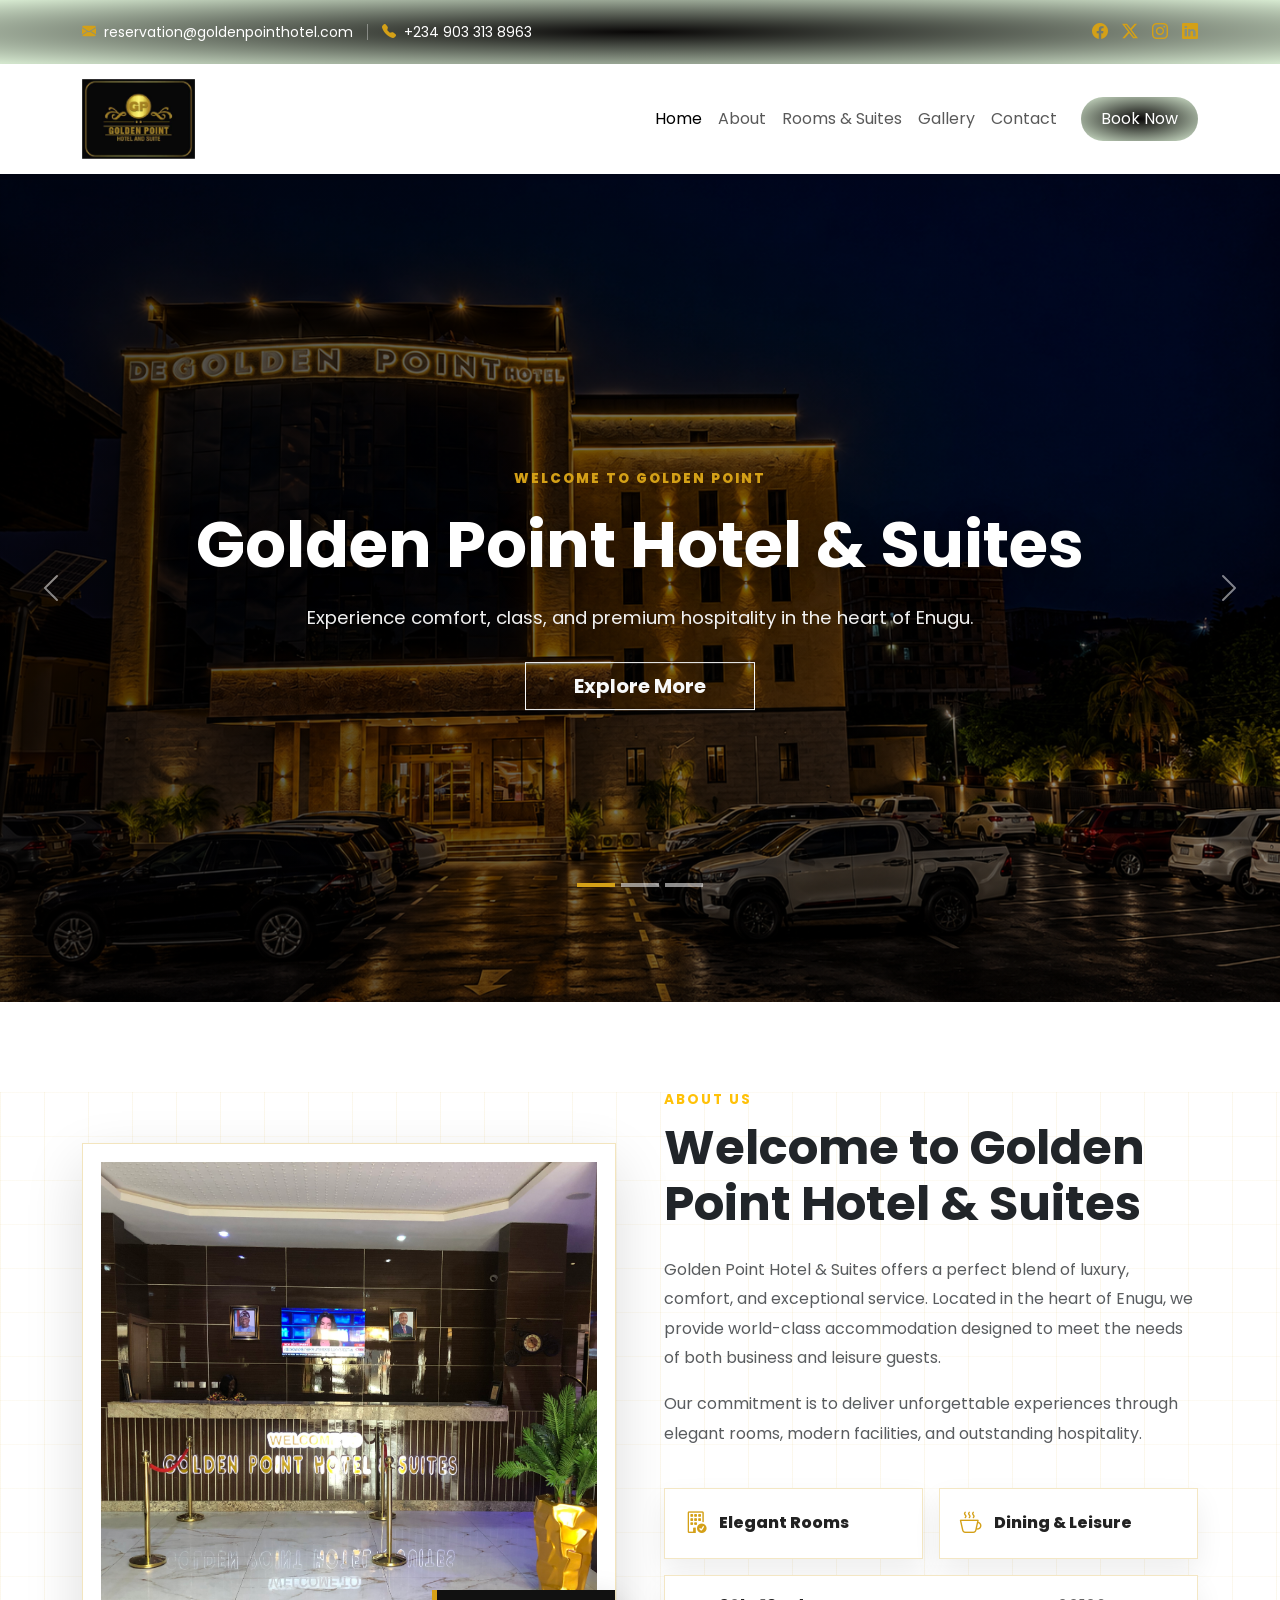
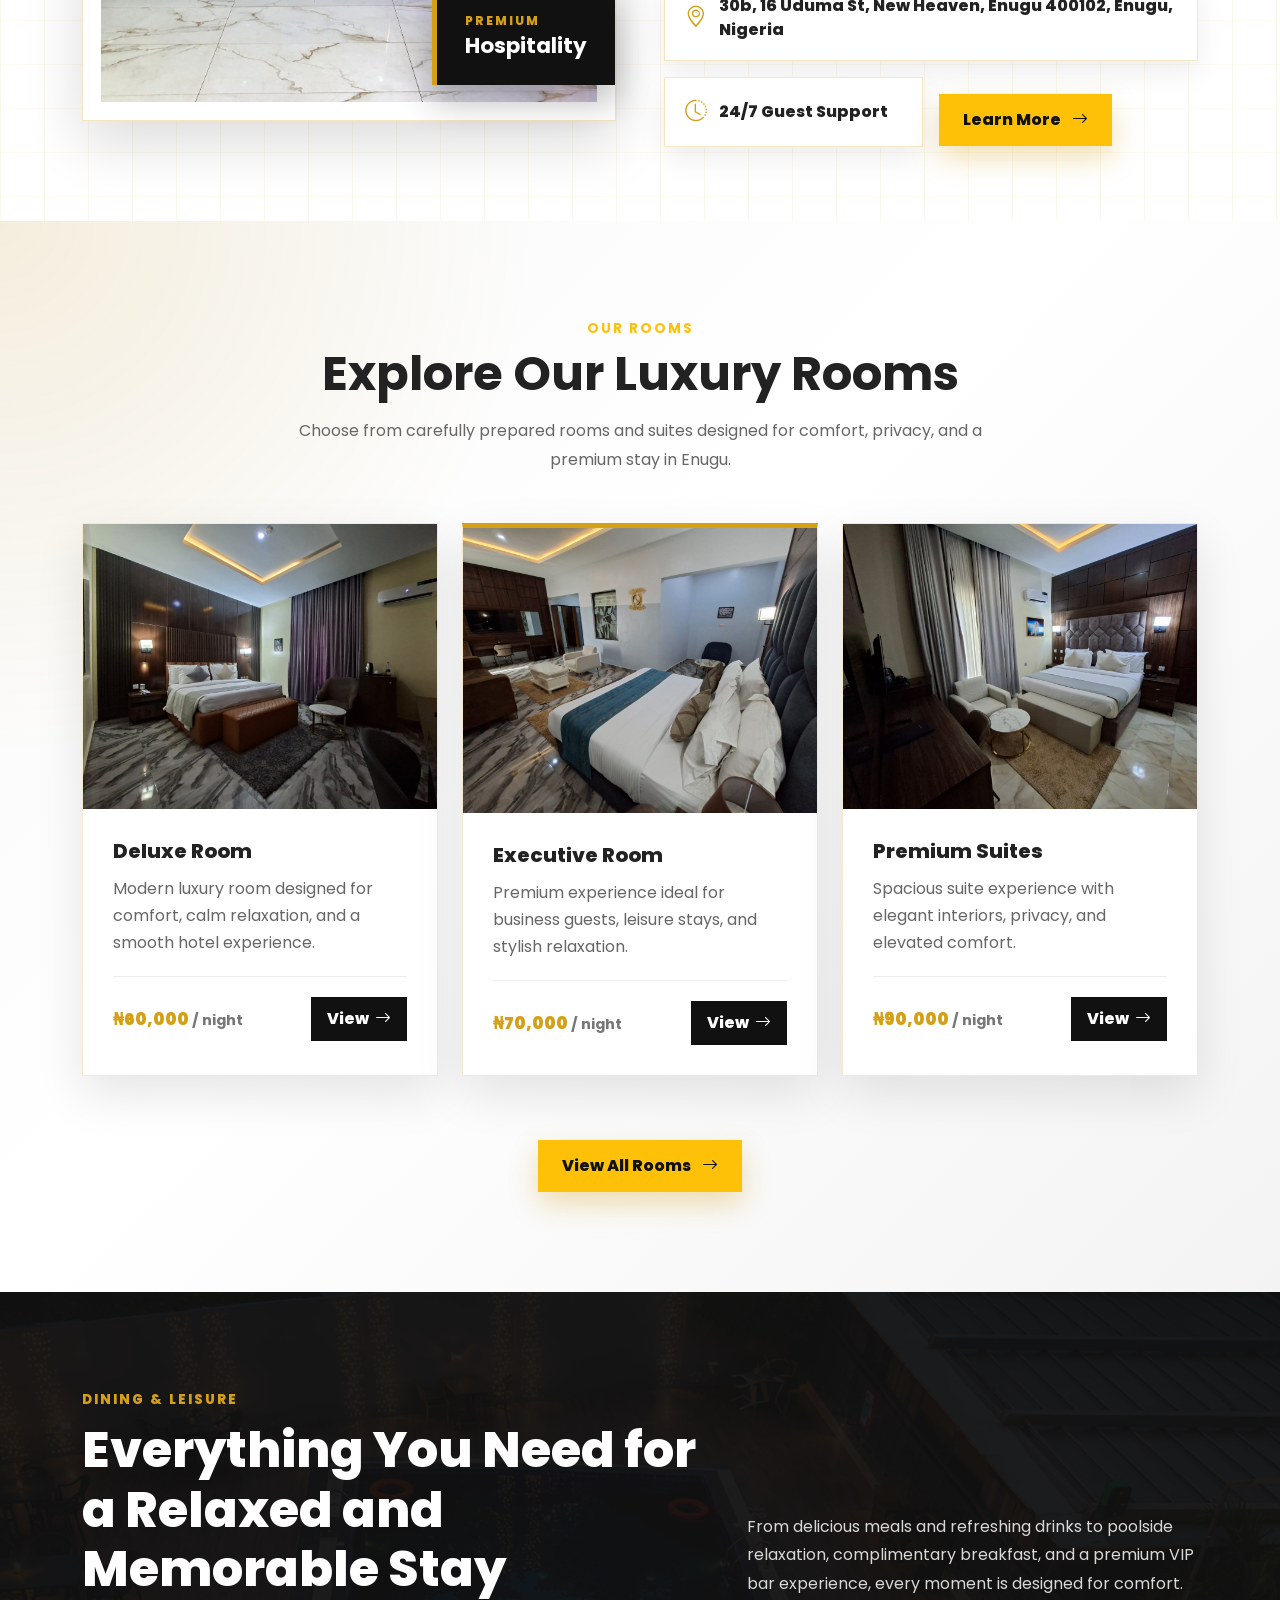
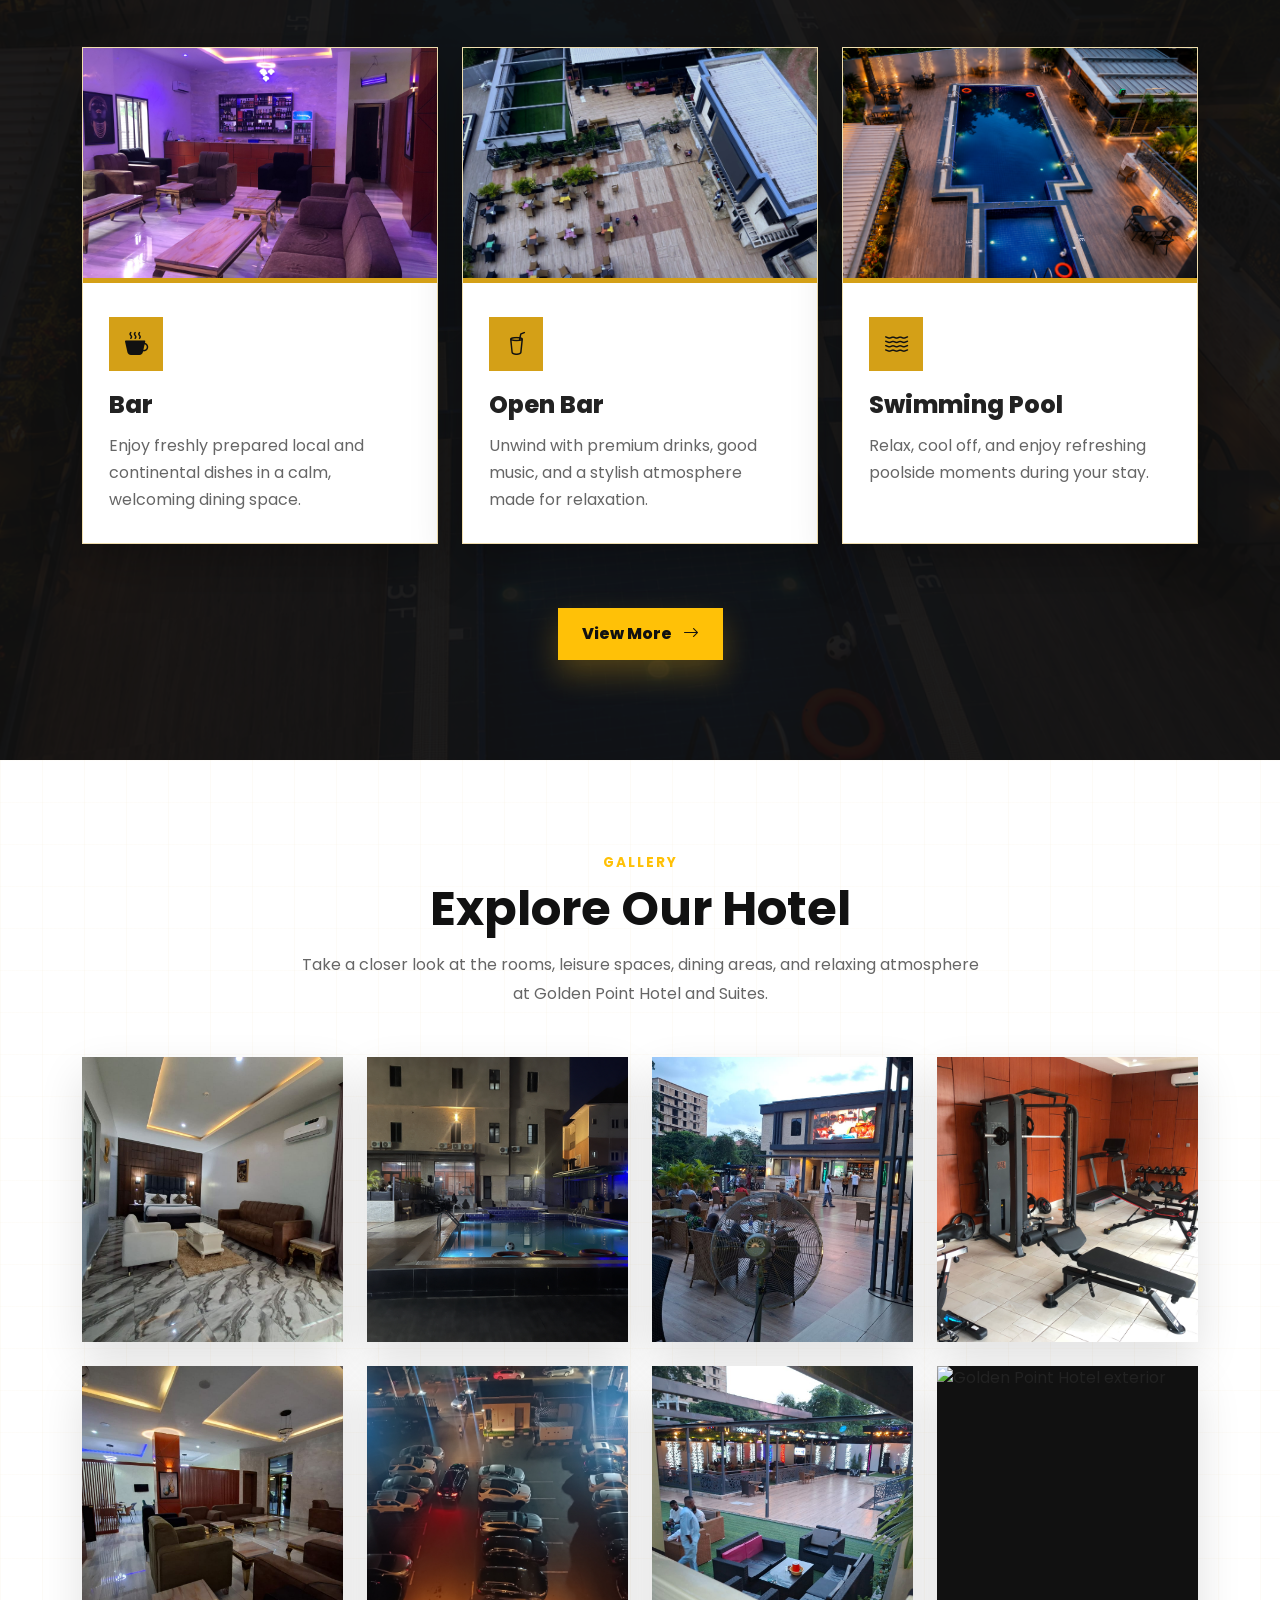
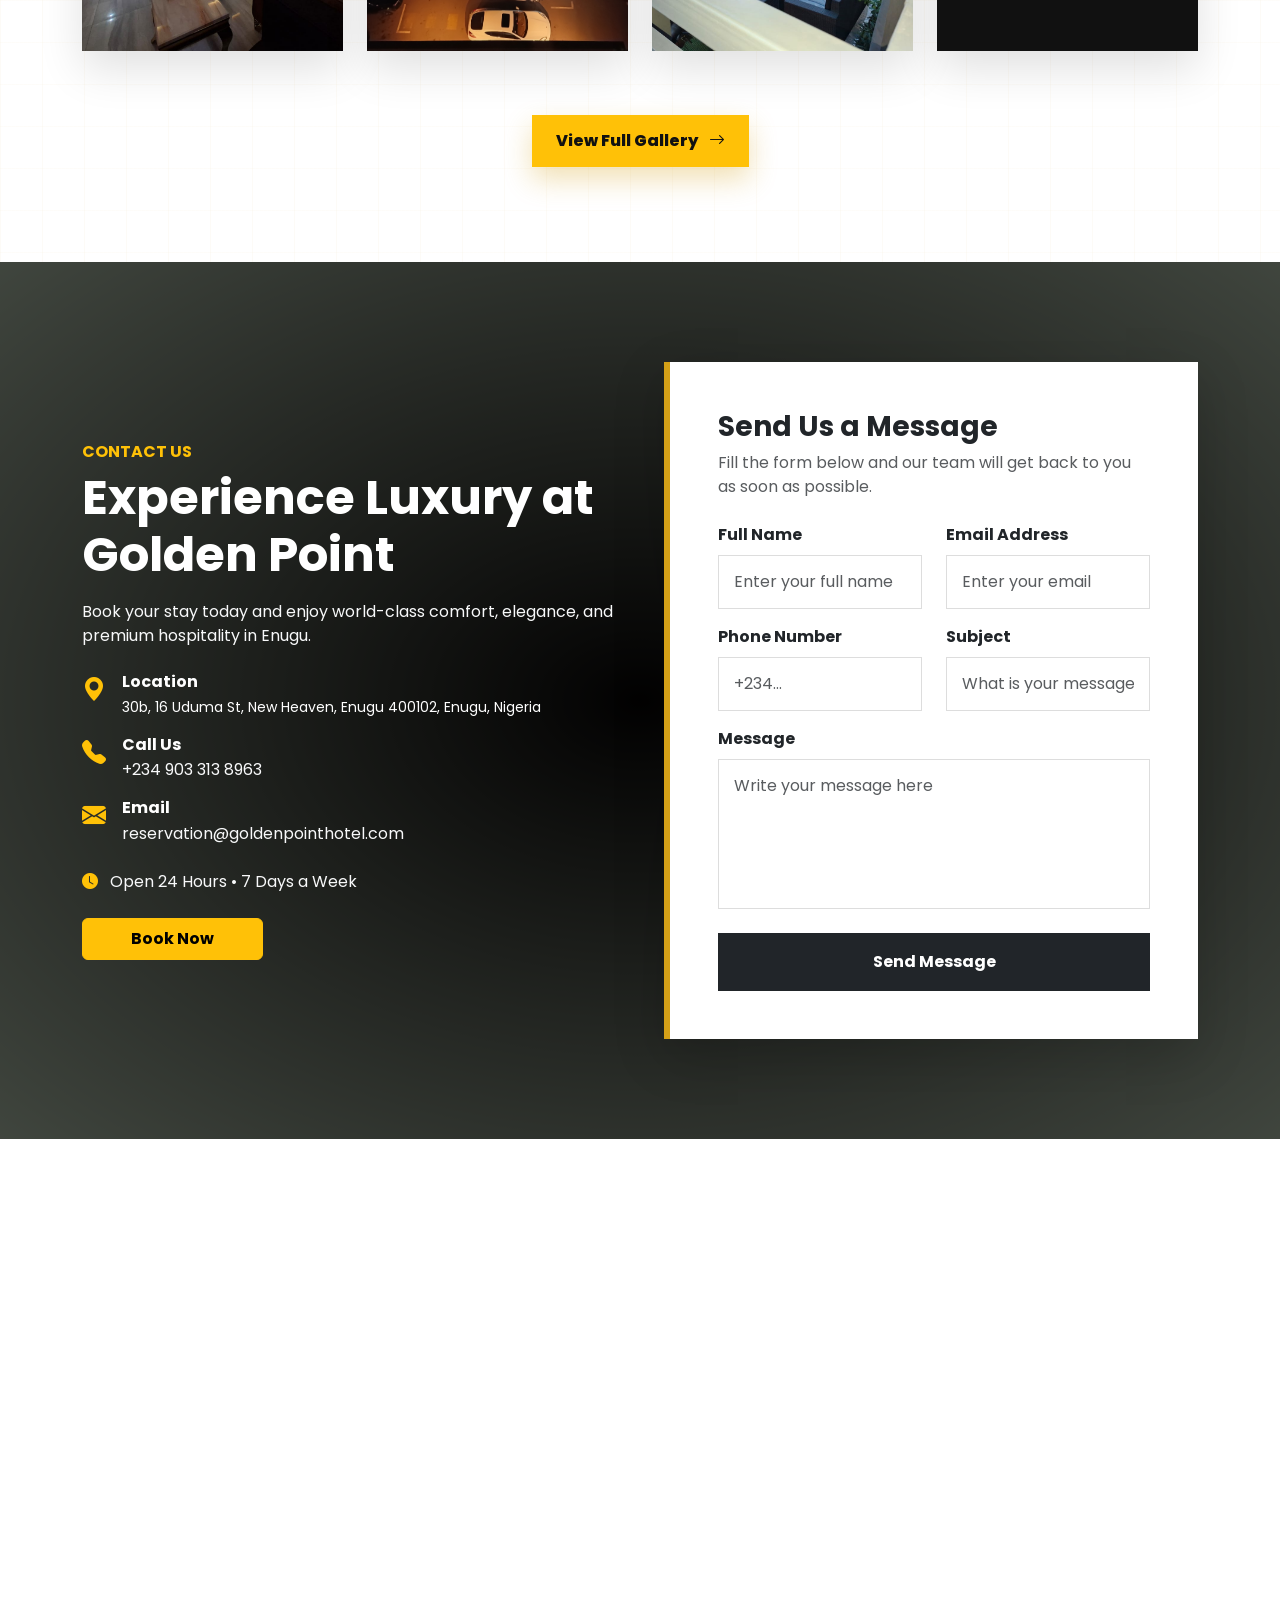
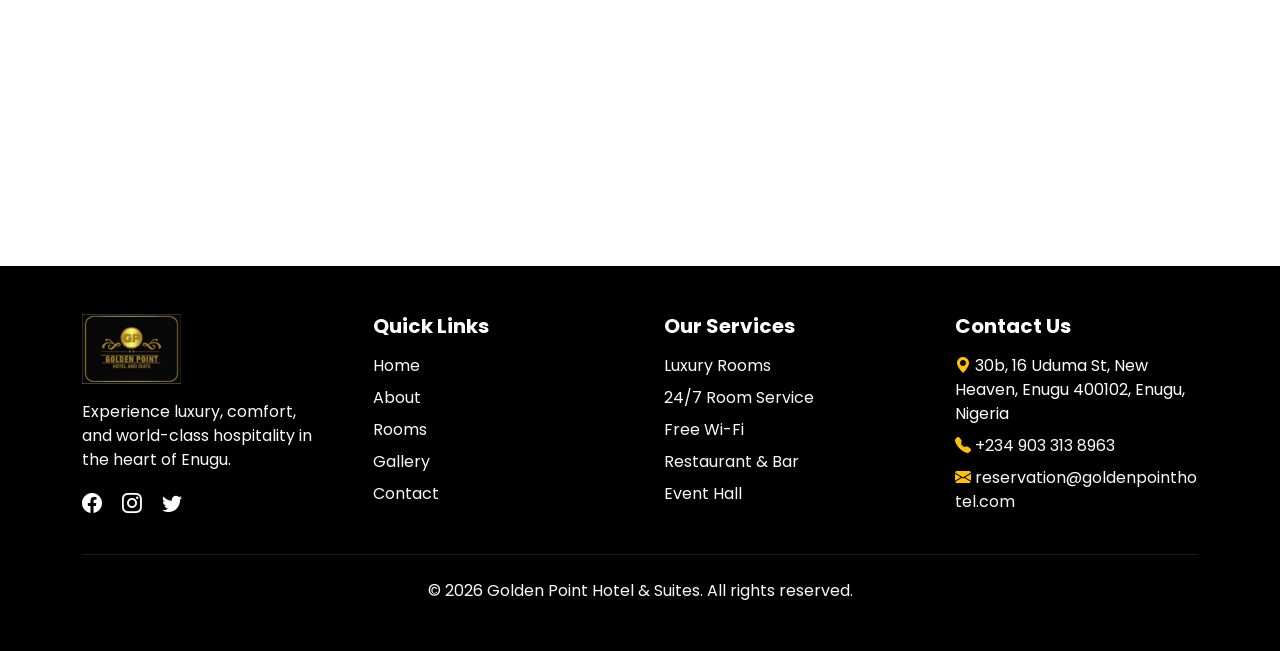
==== index.html @ 37c302a6 "first commit" ====
<!doctype html>
<html lang="en">
  <head>
    <meta charset="UTF-8" />
    <meta name="viewport" content="width=device-width, initial-scale=1.0" />
    <title>Golden Point Hotel & Suites</title>

    <!-- Bootstrap CSS -->
    <link
      href="https://cdn.jsdelivr.net/npm/bootstrap@5.3.3/dist/css/bootstrap.min.css"
      rel="stylesheet"
    />

    <!-- Bootstrap Icons -->
    <link
      href="https://cdn.jsdelivr.net/npm/bootstrap-icons@1.11.3/font/bootstrap-icons.css"
      rel="stylesheet"
    />

    <!-- Google Font (Luxury Feel) -->
    <link
      href="https://fonts.googleapis.com/css2?family=Poppins:wght@300;400;500;600;700&display=swap"
      rel="stylesheet"
    />

    <link rel="shortcut icon" href="images/golden-point-logo.jfif" />

    <link rel="stylesheet" href="style.css" />
  </head>

  <body>
    <!-- TOP BAR -->
    <div id="home" class="top-bar">
      <div
        class="container top-bar-inner d-flex align-items-center justify-content-between flex-wrap"
      >
        <div class="top-contact d-flex align-items-center gap-3">
          <div class="top-contact-item">
            <i class="bi bi-envelope-fill"></i>
            <a
              href="mailto:reservation@goldenpointhotel.com"
              class="text-decoration-none"
            >
              reservation@goldenpointhotel.com
            </a>
          </div>

          <span class="top-divider"></span>

          <div class="top-contact-item">
            <i class="bi bi-telephone-fill"></i>
            <a href="tel:+2349033138963" class="text-decoration-none">
              +234 903 313 8963
            </a>
          </div>
        </div>

        <div class="top-socials">
          <a href="#"><i class="bi bi-facebook"></i></a>
          <a href="#"><i class="bi bi-twitter-x"></i></a>
          <a href="#"><i class="bi bi-instagram"></i></a>
          <a href="#"><i class="bi bi-linkedin"></i></a>
        </div>
      </div>
    </div>

    <!-- navbar -->
    <nav
      class="navbar navbar-expand-lg navbar-light bg-white shadow-sm sticky-top"
    >
      <div class="container">
        <!-- Logo -->
        <a class="navbar-brand" href="index.html">
          <img src="images/golden-point-logo.jfif" alt="ACCIMA Logo" />
        </a>

        <!-- Mobile Toggle -->
        <button
          class="navbar-toggler"
          type="button"
          data-bs-toggle="collapse"
          data-bs-target="#navbarNav"
        >
          <span class="navbar-toggler-icon"></span>
        </button>

        <!-- Links -->
        <div
          class="collapse navbar-collapse justify-content-end"
          id="navbarNav"
        >
          <ul class="navbar-nav ms-auto align-items-lg-center">
            <li class="nav-item">
              <a class="nav-link active" href="#">Home</a>
            </li>

            <li class="nav-item">
              <a class="nav-link" href="about.html">About</a>
            </li>

            <li class="nav-item">
              <a class="nav-link" href="room.html">Rooms & Suites</a>
            </li>

            <li class="nav-item">
              <a class="nav-link" href="gallery.html">Gallery</a>
            </li>

            <li class="nav-item">
              <a class="nav-link" href="contact.html">Contact</a>
            </li>

            <!-- CTA Button -->
            <li class="nav-item ms-lg-3 mt-3 mt-lg-0">
              <a class="book-btn nav-link" href="room.html"> Book Now </a>
            </li>
          </ul>
        </div>
      </div>
    </nav>

    <!-- 🔶 PREMIUM HERO CAROUSEL -->
    <section class="hero-section">
      <div
        id="heroCarousel"
        class="carousel slide carousel-fade"
        data-bs-ride="carousel"
        data-bs-interval="5500"
      >
        <!-- Indicators -->
        <div class="carousel-indicators hero-indicators">
          <button
            type="button"
            data-bs-target="#heroCarousel"
            data-bs-slide-to="0"
            class="active"
            aria-current="true"
            aria-label="Slide 1"
          ></button>

          <button
            type="button"
            data-bs-target="#heroCarousel"
            data-bs-slide-to="1"
            aria-label="Slide 2"
          ></button>

          <button
            type="button"
            data-bs-target="#heroCarousel"
            data-bs-slide-to="2"
            aria-label="Slide 3"
          ></button>
        </div>

        <div class="carousel-inner">
          <!-- Slide 1 -->
          <div class="carousel-item active">
            <img
              src="images/outside-view golden point.png"
              class="d-block w-100 hero-img"
              alt="Golden Point Hotel and Suites"
            />

            <div class="Overlay-Div-Hero"></div>

            <div class="carousel-caption hero-caption">
              <span class="hero-label">WELCOME TO GOLDEN POINT</span>

              <h1 class="display-3 fw-bold">Golden Point Hotel & Suites</h1>

              <p class="hero-text">
                Experience comfort, class, and premium hospitality in the heart
                of Enugu.
              </p>

              <div class="d-flex flex-wrap justify-content-center gap-3">
                <a
                  href="#about"
                  class="btn btn-outline-light rounded-0 btn-lg fw-bold px-5"
                >
                  Explore More
                </a>
              </div>
            </div>
          </div>

          <!-- Slide 2 -->
          <div class="carousel-item">
            <img
              src="images/IMG_1075 copy.jpg"
              class="d-block w-100 hero-img"
              alt="Luxury room at Golden Point Hotel"
            />

            <div class="Overlay-Div-Hero"></div>
          </div>

          <!-- Slide 3 -->
          <div class="carousel-item">
            <img
              src="images/golden-point-main-hero-img.png"
              class="d-block w-100 hero-img"
              alt="Golden Point Hotel pool and leisure area"
            />

            <div class="Overlay-Div-Hero"></div>
          </div>
        </div>

        <!-- Controls -->
        <button
          class="carousel-control-prev hero-control"
          type="button"
          data-bs-target="#heroCarousel"
          data-bs-slide="prev"
        >
          <span class="carousel-control-prev-icon"></span>
        </button>

        <button
          class="carousel-control-next hero-control"
          type="button"
          data-bs-target="#heroCarousel"
          data-bs-slide="next"
        >
          <span class="carousel-control-next-icon"></span>
        </button>
      </div>
    </section>

    <!--  -->

    <!-- ABOUT US SECTION -->
    <section id="about" class="home-about-section">
      <div class="container">
        <div class="row align-items-center g-5">
          <!-- Image -->
          <div class="col-lg-6">
            <div class="about-image-wrap">
              <img
                src="images/golden-point-reception.JPG"
                class="about-main-img"
                alt="Golden Point Hotel reception"
              />

              <div class="about-badge">
                <span>Premium</span>
                <strong>Hospitality</strong>
              </div>
            </div>
          </div>

          <!-- Text -->
          <div class="col-lg-6">
            <div class="about-content">
              <h6 class="text-warning fw-bold about-subtitle">ABOUT US</h6>

              <h2 class="fw-bold mb-4">
                Welcome to Golden Point Hotel & Suites
              </h2>

              <p class="text-muted">
                Golden Point Hotel & Suites offers a perfect blend of luxury,
                comfort, and exceptional service. Located in the heart of Enugu,
                we provide world-class accommodation designed to meet the needs
                of both business and leisure guests.
              </p>

              <p class="text-muted">
                Our commitment is to deliver unforgettable experiences through
                elegant rooms, modern facilities, and outstanding hospitality.
              </p>

              <div class="row g-3 align-items-center my-4">
                <div class="col-sm-6">
                  <div class="about-feature">
                    <i class="bi bi-building-check"></i>
                    <span>Elegant Rooms</span>
                  </div>
                </div>

                <div class="col-sm-6">
                  <div class="about-feature">
                    <i class="bi bi-cup-hot"></i>
                    <span>Dining & Leisure</span>
                  </div>
                </div>

                <div class="col-sm-12">
                  <div class="about-feature">
                    <i class="bi bi-geo-alt"></i>
                    <span class="text-wrap"
                      >30b, 16 Uduma St, New Heaven, Enugu 400102, Enugu,
                      Nigeria</span
                    >
                  </div>
                </div>

                <div class="col-sm-6">
                  <div class="about-feature">
                    <i class="bi bi-clock-history"></i>
                    <span>24/7 Guest Support</span>
                  </div>
                </div>

                <div class="col-sm-6">
                  <a
                    href="about.html"
                    class="btn btn-warning about-btn px-4 mt-3"
                  >
                    Learn More
                    <i class="bi bi-arrow-right ms-2"></i>
                  </a>
                </div>
              </div>
            </div>
          </div>
        </div>
      </div>
    </section>

    <!-- OUR ROOMS -->
    <section class="home-rooms-section">
      <div class="container">
        <!-- Section Title -->
        <div class="text-center mb-5">
          <h6 class="text-warning fw-bold rooms-subtitle">OUR ROOMS</h6>
          <h2 class="fw-bold rooms-title">Explore Our Luxury Rooms</h2>
          <p class="rooms-text mx-auto">
            Choose from carefully prepared rooms and suites designed for
            comfort, privacy, and a premium stay in Enugu.
          </p>
        </div>

        <div class="row g-4">
          <!-- Deluxe Room -->
          <div class="col-md-6 col-lg-4">
            <div class="room-card">
              <div class="room-img">
                <img src="images/deluxe-golden-point.jfif" alt="Deluxe Room" />
              </div>

              <div class="room-content">
                <h5>Deluxe Room</h5>
                <p>
                  Modern luxury room designed for comfort, calm relaxation, and
                  a smooth hotel experience.
                </p>

                <div class="room-bottom">
                  <span class="room-price">₦60,000 <small>/ night</small></span>
                  <a href="deluxe-room.html" class="room-link">
                    View
                    <i class="bi bi-arrow-right"></i>
                  </a>
                </div>
              </div>
            </div>
          </div>

          <!-- Executive Room -->
          <div class="col-md-6 col-lg-4">
            <div class="room-card featured-room">
              <div class="room-img">
                <img
                  src="images/executive room 2 golden point.jfif"
                  alt="Executive Room"
                />
              </div>

              <div class="room-content">
                <h5>Executive Room</h5>
                <p>
                  Premium experience ideal for business guests, leisure stays,
                  and stylish relaxation.
                </p>

                <div class="room-bottom">
                  <span class="room-price">₦70,000 <small>/ night</small></span>
                  <a href="executive-room.html" class="room-link">
                    View
                    <i class="bi bi-arrow-right"></i>
                  </a>
                </div>
              </div>
            </div>
          </div>

          <!-- Premium Suites -->
          <div class="col-md-6 col-lg-4">
            <div class="room-card">
              <div class="room-img">
                <img
                  src="images/premium suite 2 golden point.jfif"
                  alt="Premium Suites"
                />
              </div>

              <div class="room-content">
                <h5>Premium Suites</h5>
                <p>
                  Spacious suite experience with elegant interiors, privacy, and
                  elevated comfort.
                </p>

                <div class="room-bottom">
                  <span class="room-price">₦90,000 <small>/ night</small></span>
                  <a href="premium-suite.html" class="room-link">
                    View
                    <i class="bi bi-arrow-right"></i>
                  </a>
                </div>
              </div>
            </div>
          </div>
        </div>

        <!-- View More Button -->
        <div class="text-center mt-5">
          <a href="room.html" class="btn btn-warning about-btn px-4 mt-3">
            View All Rooms
            <i class="bi bi-arrow-right ms-2"></i>
          </a>
        </div>
      </div>
    </section>

    <!-- DINING SECTION -->
    <section id="experience" class="experience-section">
      <div class="container">
        <div class="row align-items-end mb-5">
          <div class="col-lg-7">
            <h2 class="section-subtitle">Dining & Leisure</h2>
            <h2 class="section-title">
              Everything You Need for a Relaxed and Memorable Stay
            </h2>
          </div>

          <div class="col-lg-5">
            <p class="experience-intro">
              From delicious meals and refreshing drinks to poolside relaxation,
              complimentary breakfast, and a premium VIP bar experience, every
              moment is designed for comfort.
            </p>
          </div>
        </div>

        <div class="row g-4">
          <div class="col-md-6 col-lg-4">
            <div class="experience-card">
              <div class="experience-img">
                <img src="images/IMG_3050.JPG" alt="Restaurant" />
              </div>
              <div class="experience-content">
                <i class="bi bi-cup-hot-fill"></i>
                <h4>Bar</h4>
                <p>
                  Enjoy freshly prepared local and continental dishes in a calm,
                  welcoming dining space.
                </p>
              </div>
            </div>
          </div>

          <div class="col-md-6 col-lg-4">
            <div class="experience-card">
              <div class="experience-img">
                <img
                  src="images/pool-view-goldenpoint-night-enhanced.jpg"
                  alt="POOL Bar"
                />
              </div>
              <div class="experience-content">
                <i class="bi bi-cup-straw"></i>
                <h4>Open Bar</h4>
                <p>
                  Unwind with premium drinks, good music, and a stylish
                  atmosphere made for relaxation.
                </p>
              </div>
            </div>
          </div>

          <div class="col-md-6 col-lg-4">
            <div class="experience-card">
              <div class="experience-img">
                <img
                  src="images/golden-point-main-hero-img.png"
                  alt="Swimming Pool"
                />
              </div>
              <div class="experience-content">
                <i class="bi bi-water"></i>
                <h4>Swimming Pool</h4>
                <p>
                  Relax, cool off, and enjoy refreshing poolside moments during
                  your stay.
                </p>
              </div>
            </div>
          </div>
        </div>

        <div class="text-center mt-5">
          <a
            href="experience.html"
            class="btn btn-warning experience-btn px-4 mt-3"
          >
            View More
            <i class="bi bi-arrow-right ms-2"></i>
          </a>
        </div>
      </div>
    </section>

    <!-- Gallery -->
    <section class="home-gallery-section">
      <div class="container">
        <!-- Title -->
        <div class="text-center mb-5">
          <h6 class="text-warning fw-bold gallery-subtitle">GALLERY</h6>
          <h2 class="fw-bold gallery-title">Explore Our Hotel</h2>
          <p class="gallery-text mx-auto">
            Take a closer look at the rooms, leisure spaces, dining areas, and
            relaxing atmosphere at Golden Point Hotel and Suites.
          </p>
        </div>

        <div class="row g-4 gallery">
          <div class="col-md-6 col-lg-3">
            <div class="gallery-card">
              <img src="images/about-room.jfif" alt="Golden Point Hotel view" />
            </div>
          </div>

          <div class="col-md-6 col-lg-3">
            <div class="gallery-card">
              <img src="images/IMG_1073.jpg" alt="Golden Point Hotel room" />
            </div>
          </div>

          <div class="col-md-6 col-lg-3">
            <div class="gallery-card">
              <img
                src="images/GALATASARY-1.jfif"
                alt="Golden Point Hotel space"
              />
            </div>
          </div>

          <div class="col-md-6 col-lg-3">
            <div class="gallery-card">
              <img
                src="images/IMG_3063.JPG"
                alt="Golden Point Hotel interior"
              />
            </div>
          </div>

          <div class="col-md-6 col-lg-3">
            <div class="gallery-card">
              <img
                src="images/restaurant-main.jfif"
                alt="Golden Point Hotel area"
              />
            </div>
          </div>

          <div class="col-md-6 col-lg-3">
            <div class="gallery-card">
              <img
                src="images/IMG_20260510_220057.jpg"
                alt="Golden Point Hotel lounge"
              />
            </div>
          </div>

          <div class="col-md-6 col-lg-3">
            <div class="gallery-card">
              <img
                src="images/GALATASARY-2.jfif"
                alt="Golden Point Hotel dining"
              />
            </div>
          </div>

          <div class="col-md-6 col-lg-3">
            <div class="gallery-card">
              <img
                src="images/IMG_3060.JPG"
                alt="Golden Point Hotel exterior"
              />
            </div>
          </div>
        </div>

        <!-- Button -->
        <div class="text-center mt-5">
          <a
            href="gallery.html"
            class="btn btn-warning rounded-0 about-btn px-4 mt-3"
          >
            View Full Gallery
            <i class="bi bi-arrow-right ms-2"></i>
          </a>
        </div>
      </div>
    </section>

    <!-- 🔶 PREMIUM CONTACT SECTION -->
    <section class="contact-section text-white position-relative">
      <div class="overlay"></div>

      <div class="container position-relative">
        <div class="row align-items-center g-5">
          <!-- Left Content -->
          <div class="col-lg-6">
            <h6 class="text-warning fw-bold">CONTACT US</h6>
            <h2 class="fw-bold display-5 mb-3">
              Experience Luxury at Golden Point
            </h2>

            <p class="text-light mb-4">
              Book your stay today and enjoy world-class comfort, elegance, and
              premium hospitality in Enugu.
            </p>

            <!-- Info Cards -->
            <div class="mb-3 d-flex align-items-start">
              <i class="bi bi-geo-alt-fill text-warning fs-4 me-3"></i>
              <div>
                <h6 class="mb-1 fw-bold">Location</h6>
                <small
                  >30b, 16 Uduma St, New Heaven, Enugu 400102, Enugu,
                  Nigeria</small
                >
              </div>
            </div>

            <div class="mb-3 d-flex align-items-start">
              <i class="bi bi-telephone-fill text-warning fs-4 me-3"></i>
              <div>
                <h6 class="mb-1 fw-bold">Call Us</h6>
                <a
                  href="tel:+2349033138963"
                  class="text-light text-decoration-none"
                >
                  +234 903 313 8963
                </a>
              </div>
            </div>

            <div class="mb-4 d-flex align-items-start">
              <i class="bi bi-envelope-fill text-warning fs-4 me-3"></i>
              <div>
                <h6 class="mb-1 fw-bold">Email</h6>
                <a
                  href="mailto:reservation@goldenpointhotel.com"
                  class="text-light text-decoration-none email-break"
                >
                  reservation@goldenpointhotel.com
                </a>
              </div>
            </div>

            <!-- Extra -->
            <p class="text-light mb-4">
              <i class="bi bi-clock-fill text-warning me-2"></i>
              Open 24 Hours • 7 Days a Week
            </p>

            <a href="booking.html" class="btn btn-warning px-5 py-2 fw-bold">
              Book Now
            </a>
          </div>

          <!-- Right Form -->
          <div class="col-lg-6">
            <div
              class="home-contact-form bg-white text-dark p-4 p-md-5 shadow-lg"
            >
              <h3 class="fw-bold mb-2">Send Us a Message</h3>

              <p class="text-muted mb-4">
                Fill the form below and our team will get back to you as soon as
                possible.
              </p>

              <form action="contact.php" method="POST">
                <div class="row">
                  <div class="col-md-6 mb-3">
                    <label class="form-label fw-bold">Full Name</label>
                    <input
                      type="text"
                      name="full_name"
                      class="form-control"
                      placeholder="Enter your full name"
                      required
                    />
                  </div>

                  <div class="col-md-6 mb-3">
                    <label class="form-label fw-bold">Email Address</label>
                    <input
                      type="email"
                      name="email"
                      class="form-control"
                      placeholder="Enter your email"
                      required
                    />
                  </div>
                </div>

                <div class="row">
                  <div class="col-md-6 mb-3">
                    <label class="form-label fw-bold">Phone Number</label>
                    <input
                      type="tel"
                      name="phone"
                      class="form-control"
                      placeholder="+234..."
                    />
                  </div>

                  <div class="col-md-6 mb-3">
                    <label class="form-label fw-bold">Subject</label>
                    <input
                      type="text"
                      name="subject"
                      class="form-control"
                      placeholder="What is your message about?"
                      required
                    />
                  </div>
                </div>

                <div class="mb-4">
                  <label class="form-label fw-bold">Message</label>
                  <textarea
                    name="message"
                    class="form-control"
                    rows="5"
                    placeholder="Write your message here"
                    required
                  ></textarea>
                </div>

                <button
                  type="submit"
                  class="btn btn-dark rounded-0 w-100 py-3 fw-bold"
                >
                  Send Message
                </button>
              </form>
            </div>
          </div>
        </div>
      </div>
    </section>

    <!-- 🔶 BIG MAP -->
    <section>
      <div class="container-fluid p-0">
        <iframe
          src="https://www.google.com/maps/embed?pb=!1m18!1m12!1m3!1d3964.530318555911!2d7.52044097481042!3d6.454282623964205!2m3!1f0!2f0!3f0!3m2!1i1024!2i768!4f13.1!3m3!1m2!1s0x1044a3002cd454bd%3A0x48363a2199f8e3b8!2sGolden%20Point%20Hotel%20%26%20Suites%20Enugu!5e0!3m2!1sen!2sng!4v1778008069993!5m2!1sen!2sng"
          style="border: 0; width: 100%; height: 80vh"
          allowfullscreen=""
          loading="lazy"
          referrerpolicy="no-referrer-when-downgrade"
        ></iframe>
      </div>
    </section>

    <!-- footer -->
    <footer class="bg-black text-white pt-5 pb-5">
      <div class="container">
        <div class="row g-5">
          <!-- Hotel Info -->
          <div class="col-lg-3">
            <img
              src="images/golden-point-logo.jfif"
              alt="Golden Point Logo"
              class="mb-3"
              style="height: 70px"
            />

            <p class="text-light">
              Experience luxury, comfort, and world-class hospitality in the
              heart of Enugu.
            </p>

            <!-- Social -->
            <div>
              <a href="#" class="text-white me-3 fs-5"
                ><i class="bi bi-facebook"></i
              ></a>
              <a href="#" class="text-white me-3 fs-5"
                ><i class="bi bi-instagram"></i
              ></a>
              <a href="#" class="text-white fs-5"
                ><i class="bi bi-twitter"></i
              ></a>
            </div>
          </div>

          <!-- Quick Links -->
          <div class="col-lg-3">
            <h5 class="fw-bold mb-3">Quick Links</h5>
            <ul class="list-unstyled">
              <li>
                <a
                  href="#home"
                  class="text-light text-decoration-none d-block mb-2"
                  >Home</a
                >
              </li>
              <li>
                <a
                  href="about.html"
                  class="text-light text-decoration-none d-block mb-2"
                  >About</a
                >
              </li>
              <li>
                <a
                  href="room.html"
                  class="text-light text-decoration-none d-block mb-2"
                  >Rooms</a
                >
              </li>
              <li>
                <a
                  href="gallery.html"
                  class="text-light text-decoration-none d-block mb-2"
                  >Gallery</a
                >
              </li>
              <li>
                <a
                  href="contact.html"
                  class="text-light text-decoration-none d-block"
                  >Contact</a
                >
              </li>
            </ul>
          </div>

          <!-- Services -->
          <div class="col-lg-3">
            <h5 class="fw-bold mb-3">Our Services</h5>
            <ul class="list-unstyled text-light">
              <li class="mb-2">Luxury Rooms</li>
              <li class="mb-2">24/7 Room Service</li>
              <li class="mb-2">Free Wi-Fi</li>
              <li class="mb-2">Restaurant & Bar</li>
              <li>Event Hall</li>
            </ul>
          </div>

          <div class="col-lg-3">
            <h5 class="fw-bold mb-3">Contact Us</h5>

            <p class="mb-2">
              <i class="bi bi-geo-alt-fill text-warning"></i>
              30b, 16 Uduma St, New Heaven, Enugu 400102, Enugu, Nigeria
            </p>

            <p class="mb-2">
              <i class="bi bi-telephone-fill text-warning"></i>
              <a
                href="tel:+2349033138963"
                class="text-light text-decoration-none"
              >
                +234 903 313 8963
              </a>
            </p>

            <p class="mb-3">
              <i class="bi bi-envelope-fill text-warning"></i>
              <a
                href="mailto:reservation@goldenpointhotel.com"
                class="text-light text-decoration-none email-break"
              >
                reservation@goldenpointhotel.com
              </a>
            </p>
          </div>
        </div>

        <!-- Bottom -->
        <hr class="border-secondary my-4" />

        <div class="text-center">
          <p class="mb-0 text-light">
            © 2026 Golden Point Hotel & Suites. All rights reserved.
          </p>
        </div>
      </div>
    </footer>

    <!-- 🔶 BOOTSTRAP JS -->
    <script src="https://cdn.jsdelivr.net/npm/bootstrap@5.3.3/dist/js/bootstrap.bundle.min.js"></script>
  </body>
</html>
---- style.css ----
* {
  margin: 0;
  padding: 0;
  box-sizing: border-box;
  font-family: "Poppins", sans-serif;
}

html {
  scroll-behavior: smooth;
}

/* Top Bar */
.top-bar {
  background: radial-gradient(#080606, rgb(215, 234, 209));
  /* background: #0e0e0b; */
  color: #fff;
  font-size: 14px;
  box-shadow: 0 4px 8px 0 rgba(0, 0, 0, 0.8);
  padding: 20px 0;
}

.top-bar a {
  color: #fff;
}

.top-bar a:hover {
  color: #d4a017;
}

.top-bar-inner {
  gap: 18px;
  flex-wrap: nowrap !important;
}

.top-contact {
  min-width: 0;
  flex-wrap: nowrap !important;
  gap: 14px !important;
}

.top-contact-item {
  display: inline-flex;
  align-items: center;
  gap: 8px;
  white-space: nowrap;
}

.top-contact-item i,
.top-socials i {
  color: #d4a017;
}

.top-divider {
  width: 1px;
  height: 16px;
  background-color: rgba(255, 255, 255, 0.35);
  display: inline-block;
  flex: 0 0 auto;
}

.top-socials {
  display: flex;
  align-items: center;
  gap: 14px;
  white-space: nowrap;
  flex: 0 0 auto;
}

.top-socials a {
  color: #fff;
  font-size: 1rem;
}

/* Navbar */
.navbar {
  background: #ffffff;
  box-shadow: 0 4px 15px rgba(0, 0, 0, 0.05);
  padding: 10px 0;
}

.navbar-brand {
  letter-spacing: 2px;
}

/* LOGO IMAGE */
.navbar-brand img {
  max-height: 80px;
  width: auto;
  object-fit: contain;
  display: block;
}

.hero-section {
  position: relative;
  margin-bottom: 90px;
}

#heroCarousel,
.carousel-inner,
.carousel-item {
  height: 92vh;
  min-height: 620px;
}

.hero-img {
  height: 100%;
  object-fit: cover;
  background-position: center;
}

.Overlay-Div-Hero {
  position: absolute;
  inset: 0;
  background:
    linear-gradient(rgba(0, 0, 0, 0.4), rgba(0, 0, 0, 0.4)),
    linear-gradient(90deg, rgba(0, 0, 0, 0.5), transparent);
  z-index: 1;
}

.hero-caption {
  z-index: 2;
  top: 50%;
  bottom: auto;
  left: 50%;
  right: auto;
  transform: translate(-50%, -50%);
  width: min(900px, 92%);
  padding: 0;
}

.hero-label {
  display: inline-block;
  color: #d4a017;
  font-weight: 800;
  letter-spacing: 2px;
  font-size: 0.85rem;
  margin-bottom: 18px;
}

.hero-caption h1,
.hero-caption h2 {
  margin-bottom: 20px;
  text-shadow: 0 10px 30px rgba(0, 0, 0, 0.45);
}

.hero-text {
  max-width: 720px;
  margin: 0 auto 30px;
  font-size: 1.15rem;
  color: #f1f1f1;
}

.hero-control {
  z-index: 4;
  width: 8%;
}

.hero-indicators {
  z-index: 4;
  margin-bottom: 105px;
}

.hero-indicators [data-bs-target] {
  width: 38px;
  height: 4px;
  background-color: #fff;
  opacity: 0.55;
}

.hero-indicators .active {
  background-color: #d4a017;
  opacity: 1;
}

@media (max-width: 768px) {
  .hero-section {
    margin-bottom: 260px;
  }

  #heroCarousel,
  .carousel-inner,
  .carousel-item {
    height: 78vh;
    min-height: 560px;
  }

  .hero-caption {
    width: 90%;
  }

  .hero-caption h1,
  .hero-caption h2 {
    font-size: 2.3rem;
  }

  .hero-text {
    font-size: 1rem;
  }

  .hero-indicators {
    margin-bottom: 25px;
  }

  .hero-booking-wrap {
    bottom: -235px;
  }

  .hero-booking {
    padding: 22px;
  }
}

.book-btn {
  background: radial-gradient(#080606, rgb(215, 234, 209));
  color: #ffffff !important;
  padding: 10px 20px !important;
  border-radius: 30px;
  transition: 0.3s;
}

.book-btn:hover {
  background: goldenrod;
  color: #000 !important;
}

.card img {
  height: 250px;
  object-fit: cover;
}

.card {
  transition: 0.3s;
}

.card:hover {
  transform: translateY(-5px);
}
.home-about-section {
  padding-bottom: 50px;
  background:
    linear-gradient(90deg, rgba(212, 160, 23, 0.08) 1px, transparent 1px),
    linear-gradient(rgba(212, 160, 23, 0.05) 1px, transparent 1px), #fff;
  background-size: 44px 44px;
  overflow: hidden;
}

.about-image-wrap {
  position: relative;
  padding: 18px;
  background-color: #fff;
  border: 1px solid rgba(212, 160, 23, 0.28);
  box-shadow: 0 22px 55px rgba(0, 0, 0, 0.14);
}

.about-image-wrap::before {
  content: "";
  position: absolute;
  left: -18px;
  bottom: -18px;
  width: 58%;
  height: 58%;
  background-color: #d4a017;
  z-index: -1;
}

.about-main-img {
  width: 100%;
  height: 540px;
  object-fit: cover;
  display: block;
}

.about-badge {
  position: absolute;
  right: 0;
  bottom: 35px;
  background-color: #111;
  color: #fff;
  padding: 22px 28px;
  border-left: 5px solid #d4a017;
  box-shadow: 0 16px 35px rgba(0, 0, 0, 0.28);
}

.about-badge span {
  display: block;
  color: #d4a017;
  font-size: 0.75rem;
  font-weight: 800;
  letter-spacing: 2px;
  text-transform: uppercase;
}

.about-badge strong {
  font-size: 1.35rem;
}

.about-content {
  max-width: 620px;
}

.about-subtitle {
  letter-spacing: 2px;
  font-size: 0.85rem;
  margin-bottom: 12px;
}

.about-content h2 {
  font-size: clamp(2rem, 4vw, 3rem);
  line-height: 1.15;
}

.about-content p {
  line-height: 1.85;
}

.about-feature {
  height: 100%;
  background-color: #fff;
  padding: 18px 20px;
  border: 1px solid rgba(212, 160, 23, 0.25);
  box-shadow: 0 12px 28px rgba(0, 0, 0, 0.07);
  display: flex;
  align-items: center;
  gap: 12px;
}

.about-feature i {
  color: #d4a017;
  font-size: 1.35rem;
}

.about-feature span {
  font-weight: 800;
  color: #222;
}

.about-btn {
  position: relative;
  overflow: hidden;
  border: none;
  border-radius: 0;
  color: #111;
  font-weight: 800;
  padding-top: 14px;
  padding-bottom: 14px;
  box-shadow: 0 12px 28px rgba(212, 160, 23, 0.32);
  transition:
    transform 0.3s ease,
    box-shadow 0.3s ease;
}

.about-btn i {
  transition: transform 0.3s ease;
}

.about-btn:hover {
  color: #111;
  transform: translateY(-3px);
  box-shadow: 0 18px 38px rgba(212, 160, 23, 0.42);
}

.about-btn:hover i {
  transform: translateX(6px);
}

@media (max-width: 991px) {
  .home-about-section {
    padding: 80px 0;
  }

  .about-main-img {
    height: 430px;
  }
}

.home-rooms-section {
  padding: 100px 0;
  background:
    radial-gradient(
      circle at top left,
      rgba(212, 160, 23, 0.12),
      transparent 32%
    ),
    linear-gradient(135deg, #f8f8f8 0%, #fff 45%, #f3f3f3 100%);
  color: #222;
}

.rooms-subtitle {
  letter-spacing: 2px;
  font-size: 0.85rem;
}

.rooms-title {
  font-size: clamp(2rem, 4vw, 3rem);
}

.rooms-text {
  max-width: 690px;
  color: #666;
  line-height: 1.8;
  margin-top: 14px;
}

.room-card {
  height: 100%;
  background-color: #fff;
  border: 1px solid rgba(212, 160, 23, 0.22);
  box-shadow: 0 18px 45px rgba(0, 0, 0, 0.1);
  overflow: hidden;
  transition:
    transform 0.35s ease,
    box-shadow 0.35s ease;
}

.room-card:hover {
  transform: translateY(-10px);
  box-shadow: 0 28px 65px rgba(0, 0, 0, 0.16);
}

.featured-room {
  border-top: 5px solid #d4a017;
}

.room-img {
  position: relative;
  height: 285px;
  overflow: hidden;
  background-color: #111;
}

.room-img img {
  width: 100%;
  height: 100%;
  object-fit: cover;
  transition:
    transform 0.55s ease,
    filter 0.55s ease;
}

.room-card:hover .room-img img {
  transform: scale(1.08);
  filter: brightness(1.05) contrast(1.08);
}

.room-badge {
  position: absolute;
  left: 20px;
  top: 20px;
  background-color: #d4a017;
  color: #111;
  font-size: 0.78rem;
  font-weight: 900;
  padding: 8px 14px;
  text-transform: uppercase;
  letter-spacing: 1px;
}

.room-content {
  padding: 30px;
}

.room-content h5 {
  font-weight: 800;
  margin-bottom: 12px;
}

.room-content p {
  color: #666;
  line-height: 1.7;
  margin-bottom: 20px;
}

.room-bottom {
  padding-top: 20px;
  border-top: 1px solid #eee;
  display: flex;
  justify-content: space-between;
  align-items: center;
  gap: 12px;
}

.room-price {
  color: #d4a017;
  font-weight: 900;
  font-size: 1.05rem;
}

.room-price small {
  color: #777;
  font-weight: 700;
}

.room-link {
  background-color: #111;
  color: #fff;
  text-decoration: none;
  padding: 10px 16px;
  font-weight: 800;
  display: inline-flex;
  align-items: center;
  gap: 6px;
  transition:
    background-color 0.3s ease,
    color 0.3s ease;
}

.room-link:hover {
  background-color: #d4a017;
  color: #111;
}

.room-link i {
  transition: transform 0.3s ease;
}

.room-link:hover i {
  transform: translateX(5px);
}

@media (max-width: 768px) {
  .home-rooms-section {
    padding: 75px 0;
  }

  .room-img {
    height: 320px;
  }

  .room-bottom {
    align-items: flex-start;
    flex-direction: column;
  }
}

.experience-section {
  position: relative;
  padding: 100px 0;
  background:
    linear-gradient(rgba(17, 17, 17, 0.94), rgba(17, 17, 17, 0.94)),
    url("images/golden-point-main-hero-img.png") center/cover no-repeat;
  color: #fff;
  overflow: hidden;
}

.experience-section .section-subtitle {
  color: #d4a017;
  font-size: 0.85rem;
  font-weight: 800;
  letter-spacing: 2px;
  text-transform: uppercase;
  margin-bottom: 12px;
}

.experience-section .section-title {
  font-size: clamp(2rem, 4vw, 3.1rem);
  font-weight: 800;
  max-width: 760px;
  margin-bottom: 0;
}

.experience-intro {
  color: #d8d8d8;
  line-height: 1.8;
  margin-bottom: 0;
}

.experience-card {
  height: 100%;
  background: #fff;
  color: #222;
  overflow: hidden;
  border: 1px solid rgba(212, 160, 23, 0.35);
  box-shadow: 0 18px 45px rgba(0, 0, 0, 0.28);
  transition:
    transform 0.35s ease,
    box-shadow 0.35s ease;
}

.experience-card:hover {
  transform: translateY(-10px);
  box-shadow: 0 25px 60px rgba(0, 0, 0, 0.38);
}

.experience-img {
  height: 230px;
  overflow: hidden;
  background-color: #111;
}

.experience-img img {
  width: 100%;
  height: 100%;
  object-fit: cover;
  transition: transform 0.55s ease;
}

.experience-card:hover .experience-img img {
  transform: scale(1.08);
}

.experience-content {
  position: relative;
  padding: 34px 26px 30px;
  min-height: 245px;
  border-top: 5px solid #d4a017;
}

.experience-content i {
  width: 54px;
  height: 54px;
  background-color: #d4a017;
  color: #111;
  display: inline-flex;
  align-items: center;
  justify-content: center;
  font-size: 1.45rem;
  margin-bottom: 20px;
}

.experience-content h4 {
  font-weight: 800;
  margin-bottom: 12px;
}

.experience-content p {
  color: #666;
  line-height: 1.7;
  margin-bottom: 0;
}

.experience-btn {
  position: relative;
  overflow: hidden;
  border: none;
  border-radius: 0;
  color: #111;
  font-weight: 800;
  padding-top: 14px;
  padding-bottom: 14px;
  box-shadow: 0 14px 30px rgba(212, 160, 23, 0.32);
  transition:
    transform 0.3s ease,
    box-shadow 0.3s ease;
}

.experience-btn i {
  transition: transform 0.3s ease;
}

.experience-btn:hover {
  color: #111;
  transform: translateY(-3px);
  box-shadow: 0 18px 38px rgba(212, 160, 23, 0.45);
}

.experience-btn:hover i {
  transform: translateX(6px);
}

.experience-btn::before {
  content: "";
  position: absolute;
  top: 0;
  left: -90%;
  width: 70%;
  height: 100%;
  background: linear-gradient(
    120deg,
    transparent,
    rgba(255, 255, 255, 0.55),
    transparent
  );
  transform: skewX(-20deg);
  transition: left 0.6s ease;
}

.experience-btn:hover::before {
  left: 120%;
}

@media (max-width: 991px) {
  .experience-section {
    padding: 80px 0;
  }

  .experience-intro {
    margin-top: 18px;
  }
}

.home-gallery-section {
  padding: 95px 0;
  background: #fff;
  color: #222;
  position: relative;
}

.home-gallery-section::before {
  content: "";
  position: absolute;
  inset: 0;
  background:
    linear-gradient(90deg, rgba(212, 160, 23, 0.07) 1px, transparent 1px),
    linear-gradient(rgba(212, 160, 23, 0.05) 1px, transparent 1px);
  background-size: 42px 42px;
  opacity: 0.45;
  pointer-events: none;
}

.home-gallery-section .container {
  position: relative;
  z-index: 1;
}

.gallery-subtitle {
  letter-spacing: 2px;
  font-size: 0.85rem;
}

.gallery-title {
  font-size: clamp(2rem, 4vw, 3rem);
  color: #111;
}

.gallery-text {
  max-width: 680px;
  color: #666;
  line-height: 1.8;
  margin-top: 14px;
}

.gallery-card {
  position: relative;
  height: 285px;
  overflow: hidden;
  background-color: #111;
  box-shadow: 0 18px 42px rgba(0, 0, 0, 0.12);
}

.gallery-card img {
  width: 100%;
  height: 100%;
  object-fit: cover;
  object-position: center;
  display: block;
  transition:
    transform 0.55s ease,
    filter 0.55s ease;
}

.gallery-card::before {
  content: "";
  position: absolute;
  inset: 12px;
  border: 5px solid rgba(242, 242, 235, 0.75);
  opacity: 0;
  z-index: 2;
  transition: opacity 0.35s ease;
  pointer-events: none;
}

.gallery-card::after {
  content: "";
  position: absolute;
  inset: 0;
  background: linear-gradient(transparent, rgba(0, 0, 0, 0.42));
  opacity: 0;
  transition: opacity 0.35s ease;
}

.gallery-card:hover img {
  transform: scale(1.08);
  filter: brightness(1.08) contrast(1.08);
}

.gallery-card:hover::before,
.gallery-card:hover::after {
  opacity: 1;
}

@media (max-width: 768px) {
  .home-gallery-section {
    padding: 75px 0;
  }

  .gallery-card {
    height: 320px;
  }
}

.bg-darken {
  background: radial-gradient(#080606, rgb(215, 234, 209));
}

footer a:hover {
  color: #c9a646 !important;
}

.email-break {
  word-break: break-all;
}

.contact-section {
  padding: 100px 0;
  background: radial-gradient(#080606, rgb(215, 234, 209));
  /* background: url("images/gallery-6.avif") center/cover no-repeat; */
}

.contact-section .overlay {
  position: absolute;
  top: 0;
  left: 0;
  width: 100%;
  height: 100%;
  background: rgba(0, 0, 0, 0.7);
}

.home-contact-form {
  border-left: 6px solid #d4a017;
}

.home-contact-form .form-control {
  border-radius: 0;
  padding: 14px 15px;
  border: 1px solid #ddd;
  box-shadow: none;
}

.home-contact-form .form-control:focus {
  border-color: #d4a017;
  box-shadow: 0 0 0 0.15rem rgba(212, 160, 23, 0.2);
}

.home-contact-form textarea {
  resize: none;
}

.email-break {
  overflow-wrap: break-word;
}

@media (max-width: 768px) {
  .top-socials {
    display: none;
  }

  .top-contact {
    width: 100%;
    display: flex;
    align-items: center;
    gap: 50px !important;
  }
}

/* PHONE RESPONSIVENESS */

/* Phone view */
@media (max-width: 576px) {
  .top-socials {
    display: none;
  }

  .top-bar {
    font-size: 0.82rem;
    padding: 8px 0;
  }

  .top-bar-inner {
    justify-content: center !important;
    align-items: center !important;
    flex-wrap: wrap !important;
  }

  .top-contact {
    width: 100%;
    display: flex;
    flex-direction: column;
    align-items: center;
    gap: 6px !important;
    text-align: center;
    flex-wrap: wrap !important;
  }

  .top-divider {
    display: none;
  }

  .top-bar a {
    overflow-wrap: anywhere;
    word-break: break-word;
  }

  .navbar-brand img {
    max-width: 90px;
    height: auto;
  }

  .hero-section {
    margin-bottom: 10px;
  }

  .hero-caption h1 {
    font-size: 1.5rem;
  }

  .hero-caption a {
    font-size: medium;
  }

  #heroCarousel,
  .carousel-inner,
  .carousel-item {
    height: 60vh;
    min-height: 360px;
  }

  .hero-img {
    height: 100%;
    object-fit: cover;
    background-position: center;
  }

  .about-main-img {
    height: 340px;
  }

  .about-badge {
    left: 18px;
    right: 18px;
    bottom: 25px;
  }

  .experience-section {
    padding: 55px 0;
    text-align: center;
  }

  .experience-section .container {
    padding-left: 18px;
    padding-right: 18px;
  }

  .experience-section .row {
    --bs-gutter-x: 0;
    margin-left: 0;
    margin-right: 0;
  }

  .experience-section [class*="col-"] {
    padding-left: 0;
    padding-right: 0;
  }

  .experience-section .mb-5 {
    margin-bottom: 28px !important;
  }

  .experience-intro {
    font-size: 0.9rem;
    line-height: 1.6;
    margin-top: 12px;
  }

  .experience-img {
    height: 210px;
  }

  .experience-content {
    padding: 22px 18px;
  }

  .experience-content h4 {
    font-size: 1.05rem;
  }

  .experience-content p {
    font-size: 0.88rem;
  }

  .experience-btn {
    width: 100%;
    max-width: 260px;
    padding: 12px 18px;
  }

  over-flow-correction html,
  body {
    max-width: 100%;
    overflow-x: hidden;
  }

  img,
  video,
  iframe {
    max-width: 100%;
  }

  section {
    overflow-x: hidden;
  }

  .container,
  .container-fluid {
    max-width: 100%;
  }

  .email-break,
  a[href^="mailto:"] {
    overflow-wrap: anywhere;
    word-break: break-word;
  }

  .btn {
    white-space: normal;
  }

  .row {
    margin-left: 0;
    margin-right: 0;
  }

  iframe {
    height: 50vh !important;
  }
}
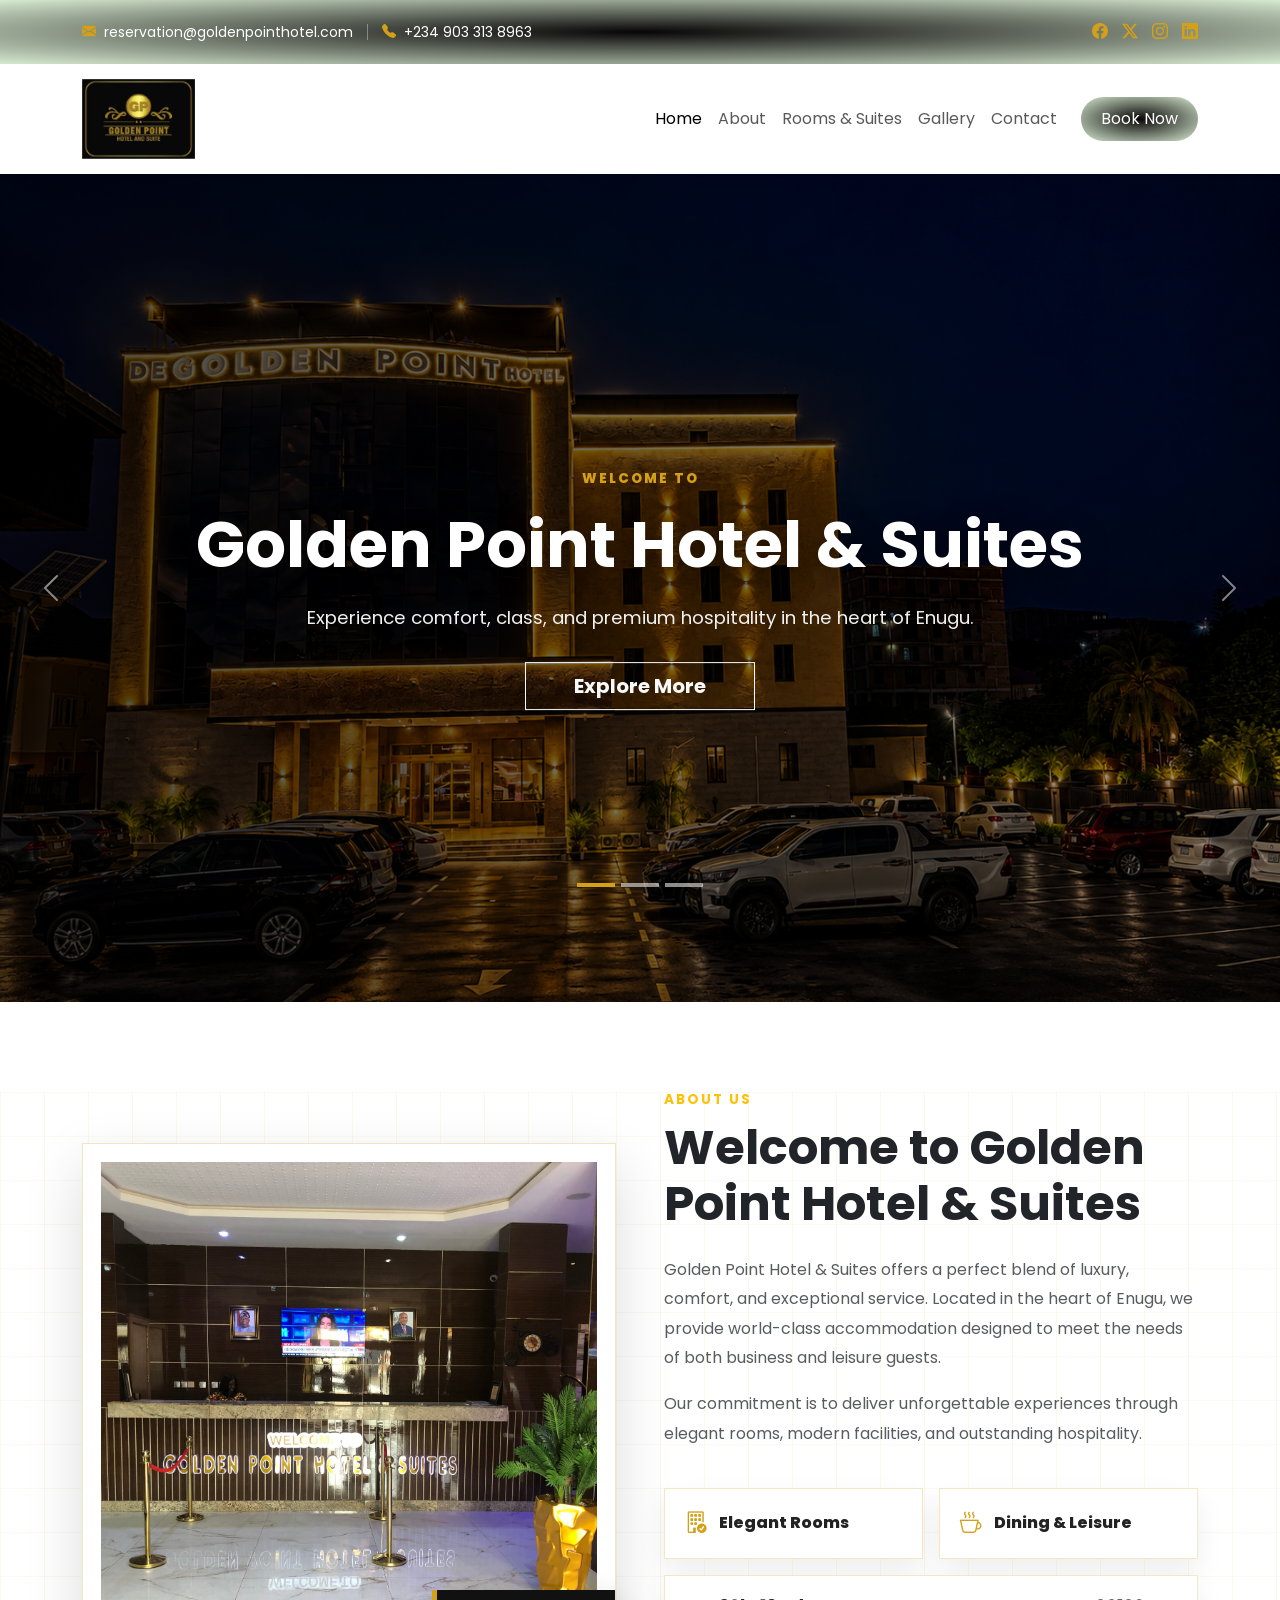
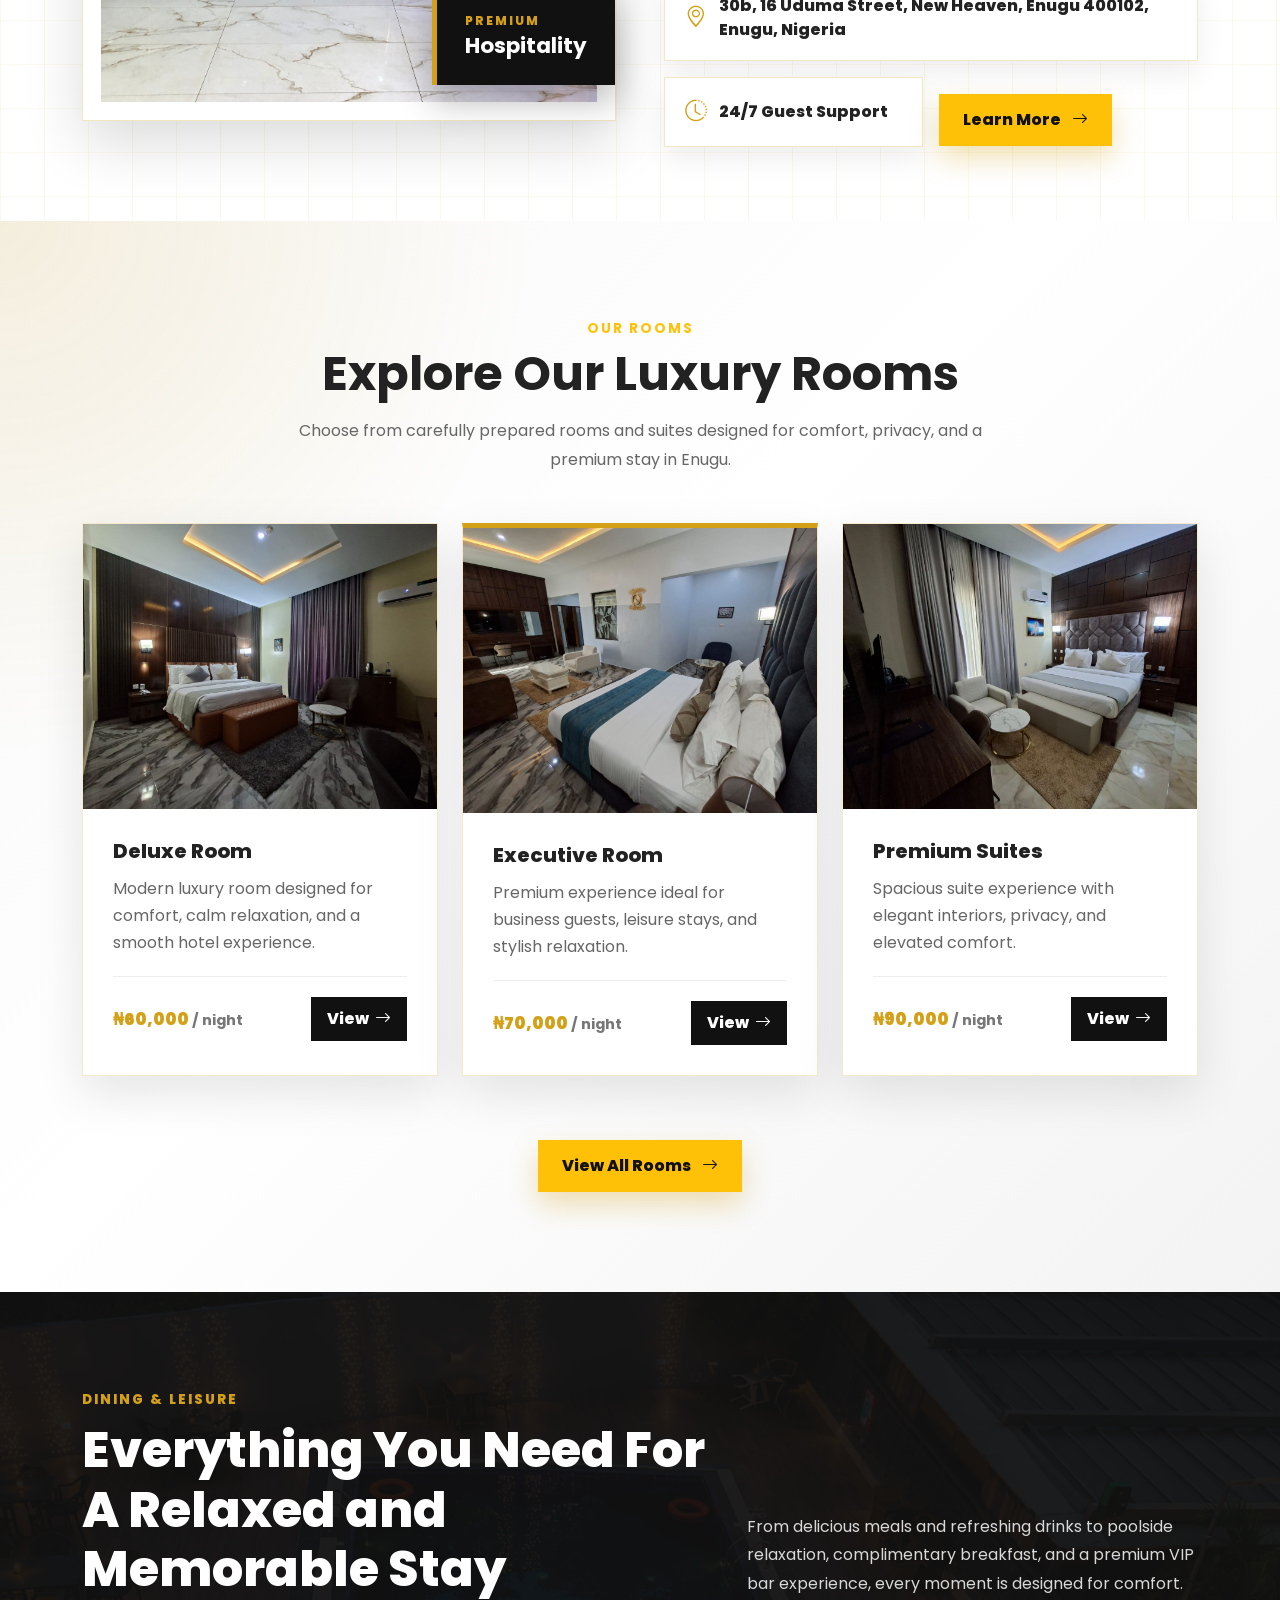
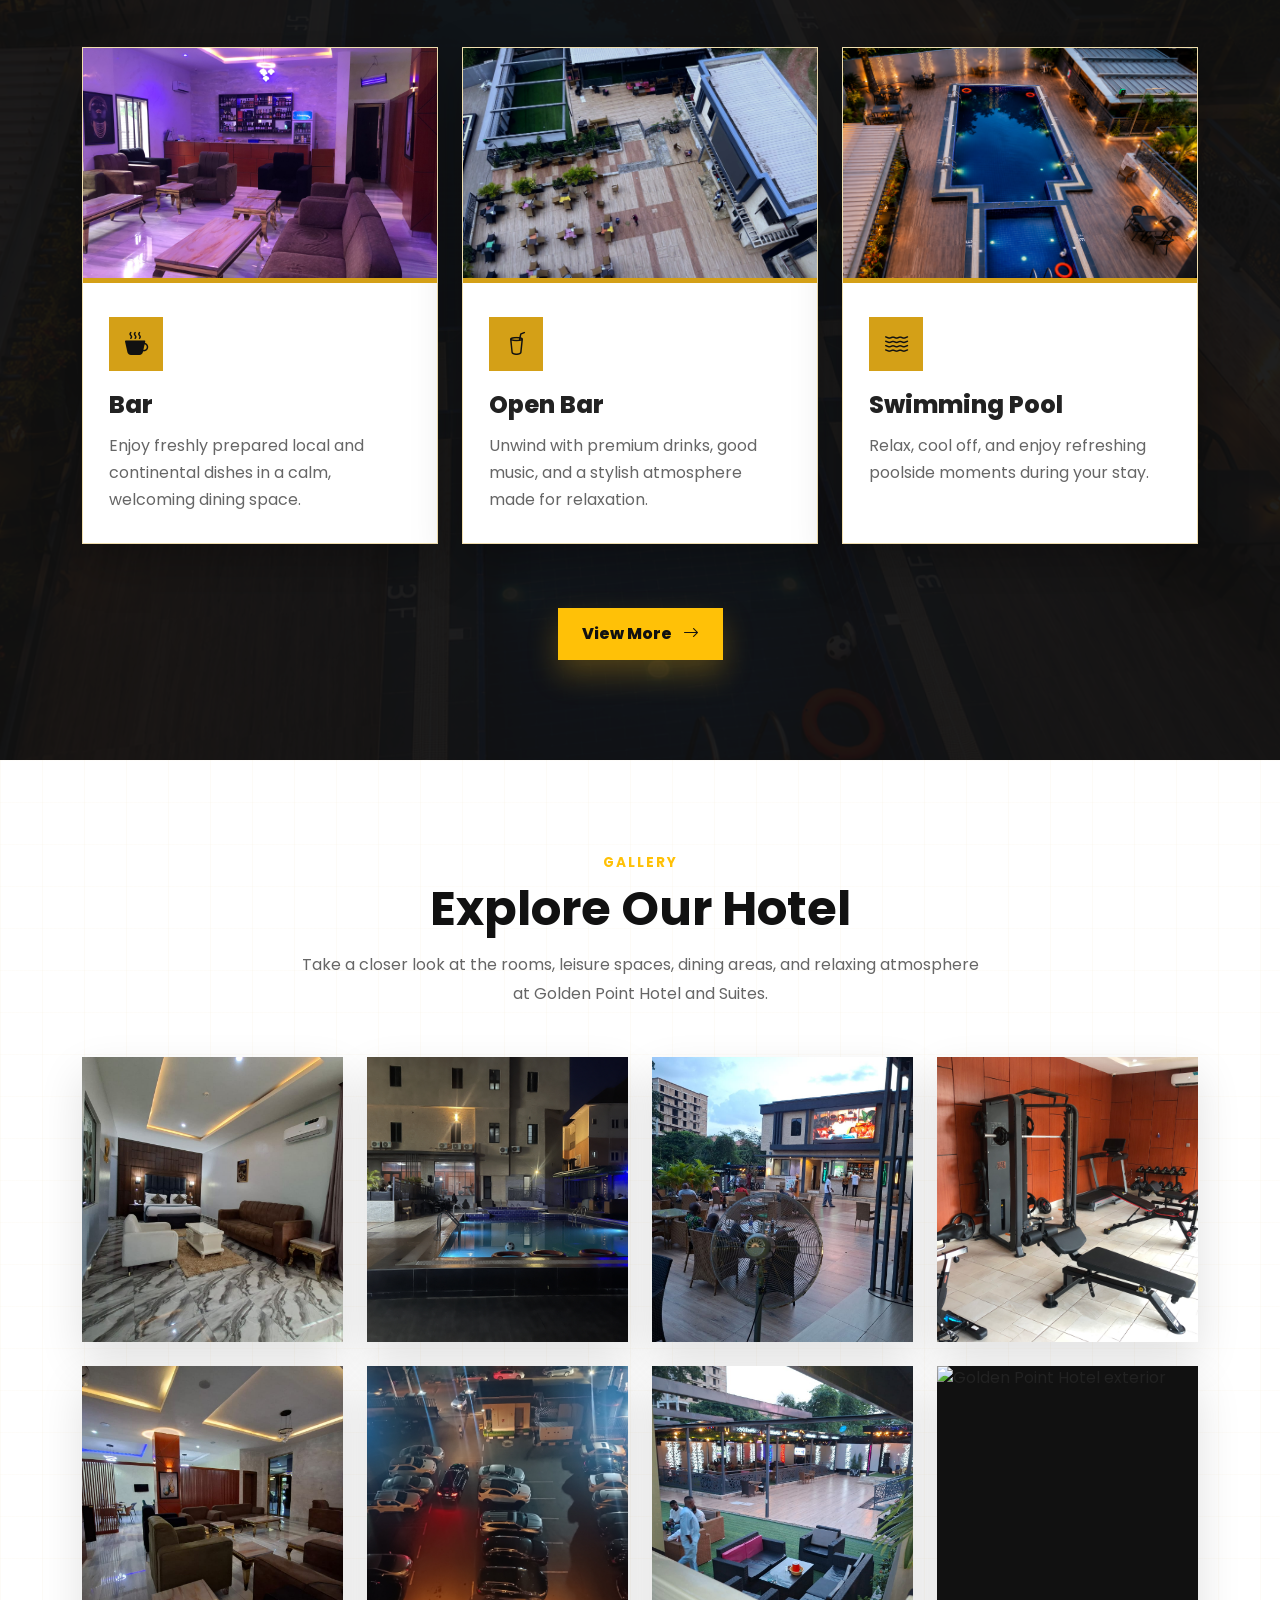
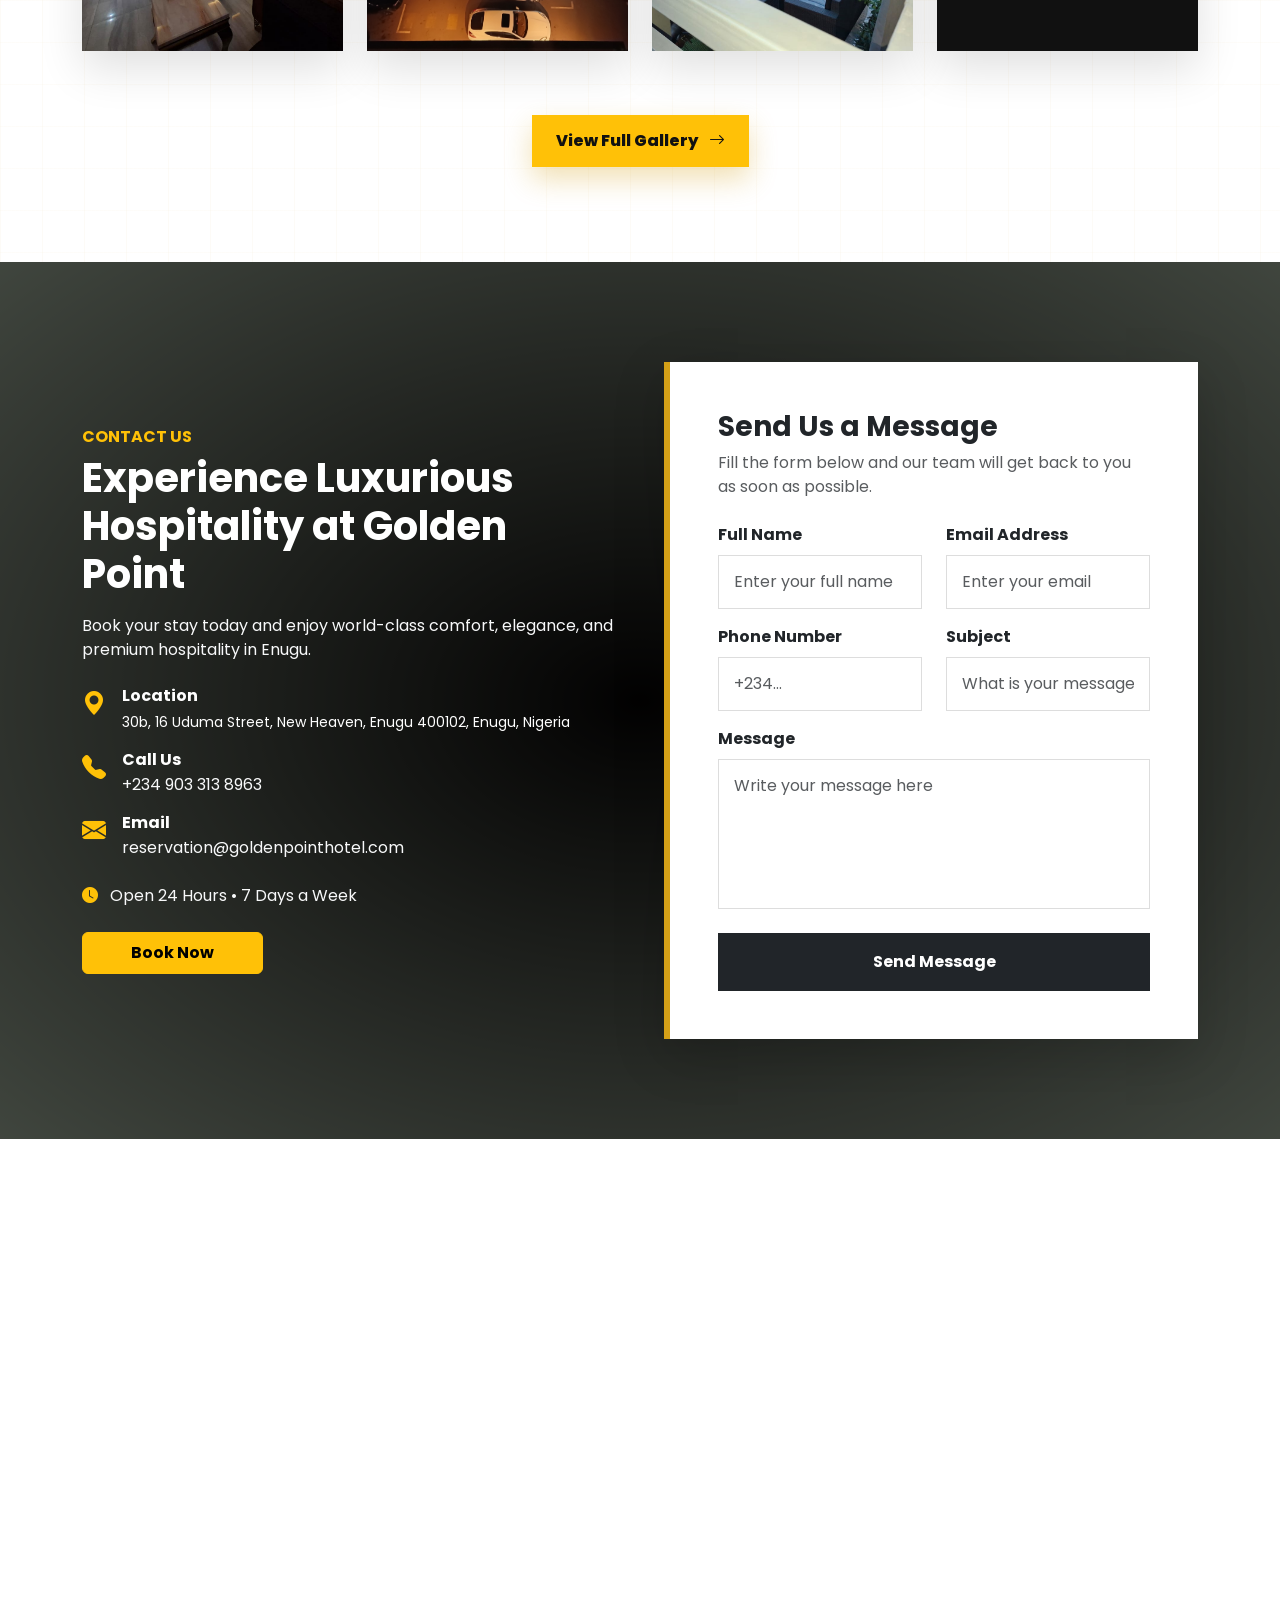
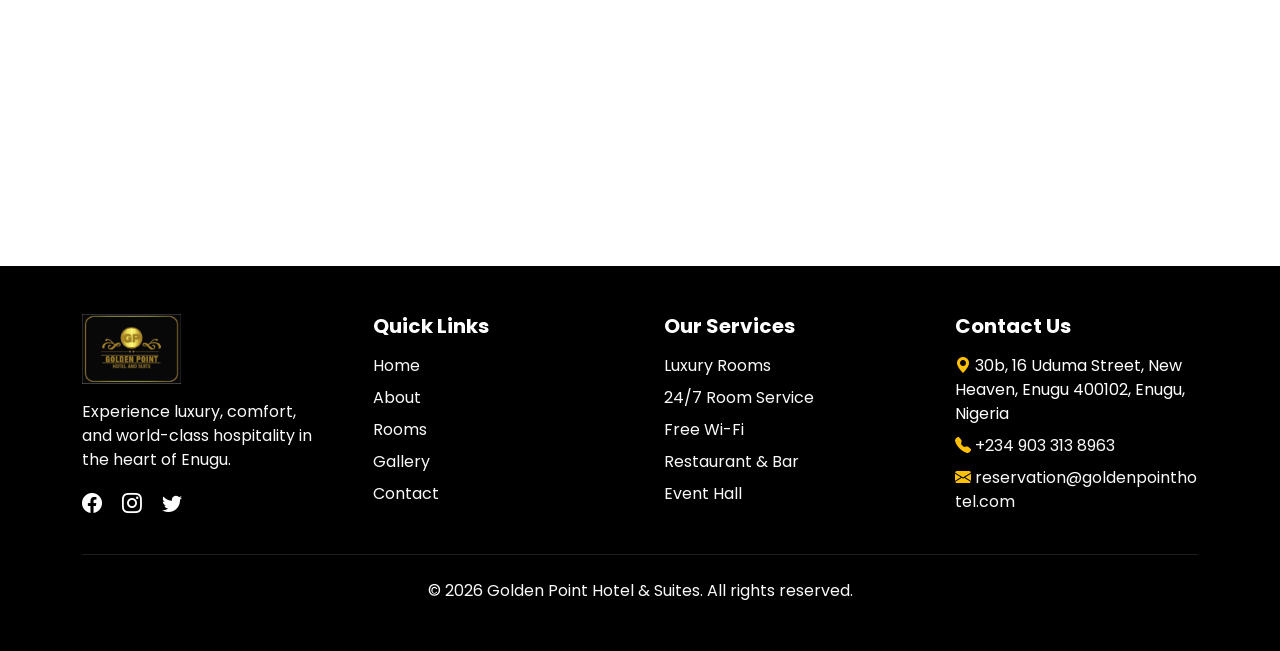
==== commit 76f40c7e: "commit" ====
--- a/index.html
+++ b/index.html
@@ -165,7 +165,7 @@
             <div class="Overlay-Div-Hero"></div>
 
             <div class="carousel-caption hero-caption">
-              <span class="hero-label">WELCOME TO GOLDEN POINT</span>
+              <span class="hero-label">WELCOME TO </span>
 
               <h1 class="display-3 fw-bold">Golden Point Hotel & Suites</h1>
 
@@ -291,7 +291,7 @@
                   <div class="about-feature">
                     <i class="bi bi-geo-alt"></i>
                     <span class="text-wrap"
-                      >30b, 16 Uduma St, New Heaven, Enugu 400102, Enugu,
+                      >30b, 16 Uduma Street, New Heaven, Enugu 400102, Enugu,
                       Nigeria</span
                     >
                   </div>
@@ -433,7 +433,7 @@
           <div class="col-lg-7">
             <h2 class="section-subtitle">Dining & Leisure</h2>
             <h2 class="section-title">
-              Everything You Need for a Relaxed and Memorable Stay
+              Everything You Need For A Relaxed and Memorable Stay
             </h2>
           </div>
 
@@ -617,8 +617,8 @@
           <!-- Left Content -->
           <div class="col-lg-6">
             <h6 class="text-warning fw-bold">CONTACT US</h6>
-            <h2 class="fw-bold display-5 mb-3">
-              Experience Luxury at Golden Point
+            <h2 class="fw-bold display-6 mb-3">
+              Experience Luxurious Hospitality at Golden Point
             </h2>
 
             <p class="text-light mb-4">
@@ -632,7 +632,7 @@
               <div>
                 <h6 class="mb-1 fw-bold">Location</h6>
                 <small
-                  >30b, 16 Uduma St, New Heaven, Enugu 400102, Enugu,
+                  >30b, 16 Uduma Street, New Heaven, Enugu 400102, Enugu,
                   Nigeria</small
                 >
               </div>
@@ -670,7 +670,7 @@
               Open 24 Hours • 7 Days a Week
             </p>
 
-            <a href="booking.html" class="btn btn-warning px-5 py-2 fw-bold">
+            <a href="room.html" class="btn btn-warning px-5 py-2 fw-bold">
               Book Now
             </a>
           </div>
@@ -863,7 +863,7 @@
 
             <p class="mb-2">
               <i class="bi bi-geo-alt-fill text-warning"></i>
-              30b, 16 Uduma St, New Heaven, Enugu 400102, Enugu, Nigeria
+              30b, 16 Uduma Street, New Heaven, Enugu 400102, Enugu, Nigeria
             </p>
 
             <p class="mb-2">
